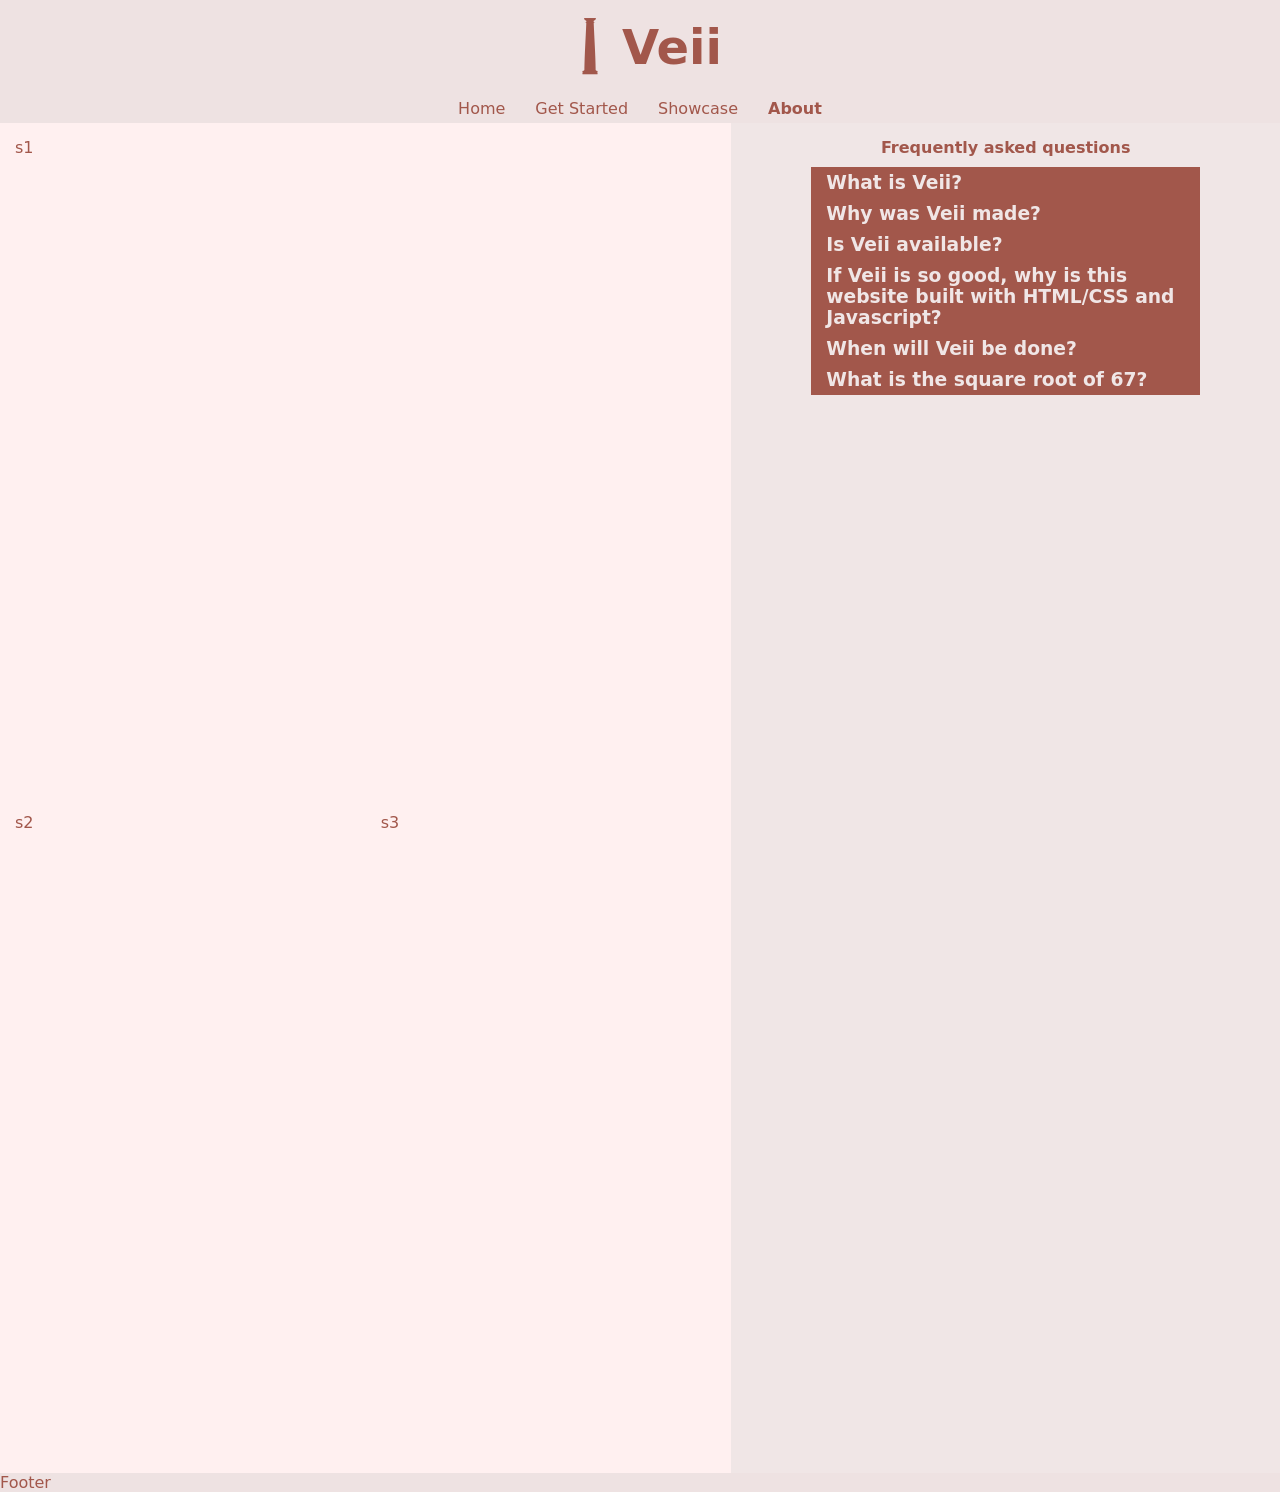
==== about.html @ 502d1fbf "faq" ====
<!DOCTYPE html>
<html lang="en">

<head>
    <meta charset="UTF-8">
    <meta name="viewport" content="width=device-width, initial-scale=1.0">
    <title>Veii - About</title>
    <link rel="icon" href="img/icon.png">
    <link rel="stylesheet" href="css/style.css">
    <link rel="stylesheet" href="https://fonts.googleapis.com/icon?family=Material+Icons">
</head>

<body id="about-container">
    <div id="top-bar">
        <header>
            <a href="index.html" class="title">
                <img class="icon" src="img/icon.png">
                <h1>Veii</h1>
            </a>
        </header>
        <nav id="nav-menu">
            <a href="index.html" class="title">
                <img class="icon" src="img/icon.png">
                <h1>Veii</h1>
            </a>
            <menu id="nav-links">
                <li><a href="index.html">Home</a></li>
                <hr>
                <li><a href="get_started.html">Get Started</a></li>
                <hr>
                <li><a href="showcase.html">Showcase</a></li>
                <hr>
                <li><a class="selected" href="about.html">About</a></li>
            </menu>
        </nav>

        <div id="menu-button">
            <i class="material-icons">menu</i>
        </div>
        <div id="fade-layer"></div>
    </div>

    <section>s1</section>
    <section>s2</section>
    <section>s3</section>
    <aside id="faq">
        <h2>Frequently asked questions</h2>

        <ul>
            <li class="faq-item">
                <h3>What is Veii?</h3>
                <p>Veii, pronounced [ˈweː.jiː] or [ˈvɛː.ji], was an ancient etruscan city in Italy. It is also a multi-platform modular UI/Application frameworks written in Rust.</p>
            </li>
            <li class="faq-item">
                <h3>Why was Veii made?</h3>
                <p>Mostly because I'm tired of most other mainstream frameworks and languages. Veii explores unusual and non-standard ideas to create something wholly new.</p>
            </li>
            <li class="faq-item">
                <h3>Is Veii available?</h3>
                <p>Not yet! If you look at the "<a href="get_started.html">Get Started</a>" page, you can see installation instructions and find a github link, but I have simply used to an advanced technique called "lying". The basic functionality exists, but there is much more work to do until Veii is usable at scale.</p>
            </li>
            <li class="faq-item">
                <h3>If Veii is so good, why is this website built with HTML/CSS and Javascript?</h3>
                <p>No comment.</p>
            </li>
            <li class="faq-item">
                <h3>When will Veii be done?</h3>
                <p>Early aproximations suggest Veii will be in a usable state around the <a href="https://en.wikipedia.org/wiki/Heat_death_of_the_universe">heat death of the universe.</a> Possibly some 10-25 years before that if I really try to work quickly.</p>
            </li>
            <li class="faq-item">
                <h3>What is the square root of 67?</h3>
                <p>Why would you ask me this?</p>
            </li>
        </ul>
    </aside>

    <footer>Footer</footer>



    <script src="js/main.js"></script>
</body>

</html>
---- css/style.css ----
/* Temporärt */

html {
    height: 100.1vh;
}

/* Bakgrundsfärger */

#top-bar {
    background-color: var(--bg3);
}

body > main {
    background-color: var(--bg2);
}

body > section {
    background-color: var(--bg1);
}

body > aside {
    background-color: var(--bg2);
}

footer {
    background-color: var(--bg3);
}

/* Generellt */

:root {
    interpolate-size: allow-keywords;

    --bg1: rgb(255, 240, 240);
    --bg2: rgb(240, 230, 230);
    --bg3: rgb(238, 226, 226);

    --theme-color: rgb(162, 87, 75); /* #a2574b */
    --secondary-color: indianred;

    --text-color: var(--theme-color);
    --text-color2: var(--bg2);

    --small-padding: 5px;
    --padding: 15px;
    --large-padding: 50px;
}

body {
    background-color: var(--background-color);

    display: grid;

    font-family: system-ui;

    color: var(--text-color);
}

* {
    margin: 0px;
    padding: 0px;
}

ul {
    list-style: circle inside;
}

/* Små markers */

.small {
    font-size: 0.8rem;
}

.note {
    font-style: italic;
}

.superscript {
    vertical-align: super;
}

.bold {
    font-weight: bold;
}

/* Header */

.icon {
    height: 4rem;
    aspect-ratio: 1;
}

header {
    z-index: 10;

    grid-area: hd;

    text-align: center;
}

.title {
    padding: var(--padding);
    display: flex;
    flex-direction: row;

    justify-content: center;
    align-items: center;
}

h1 {
    font-size: 3rem;
}

#top-bar {
    grid-area: tp;
    position: sticky;
    top: 0px;
}

/* Nav */

#nav-menu {
    background-color: inherit;
}

#nav-links {
    display: flex;
    list-style: none;
}

.selected {
    font-weight: bold;
}

#nav-links a {
    display: block;
    width: auto;

    transition: box-shadow 0.125s;

    padding: var(--small-padding) var(--padding) var(--small-padding) var(--padding);
}

#nav-links a:hover {
    color: var(--secondary-color);
}

a {
    color: unset;
    text-decoration: none;
}

a:visited {
    color: unset;
    text-decoration: none;
}

/* Main */

#welcome {
    display: flex;
    flex-direction: column;
    justify-content: center;
    align-items: center;

    text-align: center;
}

#welcome > h2 {
    font-size: 2rem;
}

#welcome > h3 {
    margin-top: var(--padding);
    font-size: 1.25rem;
}

/* index.html */
#main-links {
    display: flex;
    flex-direction: row;

    list-style: none;

    justify-content: center;
    gap: 10%;

    margin-top: var(--padding);

    width: 100%;
}

#info-boxes {
    display: grid;
    gap: var(--padding);
    grid-template-columns: repeat(2, 1fr);
}

#info-boxes h2 {
    font-size: 1rem;
}
#info-boxes p {
    font-size: 1rem;
}

#info-boxes > * {
    background-color: var(--theme-color);
    color: var(--text-color2);

    padding: var(--padding);
}

#main-links a {
    background-color: var(--theme-color);
    color: var(--text-color2);

    padding: var(--small-padding) var(--padding) var(--small-padding) var(--padding);

    border-radius: 999px; /* Tydligen finns det inget bättre sätt att göra detta på??? */

    font-size: 1.125rem;
}

#main-links a:hover {
    background-color: var(--secondary-color);
}

/* showcase.html */

#showcase-img {
    display: grid;
    gap: var(--small-padding);
}

#showcase-img > * {
    width: 100%;
    height: 100%;

    background-color: orange;
}

/* about.html */

#faq {
    display: flex;
    flex-direction: column;

    align-items: center;

    gap: 10px;
}

#faq h2 {
    font-size: 1rem;
}

#faq > ul {
    list-style: none;

    width: 75%;
}

.faq-item {
    background-color: var(--theme-color);
}

.faq-item:hover {
    background-color: color-mix(in srgb, var(--theme-color), white 5%);
}

.faq-item h3 {
    color: var(--text-color2);

    padding: var(--small-padding);
    padding-left: var(--padding);
    padding-right: var(--padding);

    cursor: pointer;
}

/* Vissa browsers har inte stöd för att interpolera mellan t.ex. 'auto' och 0px, och i så fall vill jag stänga av alla animationer där en sådan interpolering är inblandad */
@supports (interpolate-size: allow-keywords) {
    .faq-item p {
        /* Här, till exempel, hade den animerat padding även om 'allow-keywords' inte tillåts, men den hade inte animerat height, och i så fall är det bättre om ingen av dem animeras */
        transition:
            height 0.25s ease-in-out,
            padding 0.25s ease-in-out;
    }
}

.faq-item a {
    text-decoration: solid underline;
}

.faq-item *:nth-child(2) {
    color: var(--text-color2);

    overflow: hidden;

    height: 0px;

    padding: 0px;
    padding-left: var(--padding);
    padding-right: var(--padding);
}

.faq-item.open *:nth-child(2) {
    height: auto;

    padding: var(--small-padding) var(--padding) var(--small-padding) var(--padding);
}

/* get_started.html */

code {
    color: var(--secondary-color);
    border: 2px solid var(--secondary-color);

    white-space: nowrap;

    background-color: var(--bg2);
    padding: 1px 5px 1px 5px;
    border-radius: 5px;
    user-select: all;
}

#get-started {
    font-size: 1rem;

    display: flex;
    flex-direction: column;
    align-items: center;

    padding: var(--padding) var(--padding) var(--large-padding) var(--padding);
}

#get-started a {
    text-decoration: underline;
    color: var(--secondary-color);
}

#get-started h2 {
    font-size: 1rem;

    justify-self: center;
    font-size: 4rem;
    text-align: center;

    margin-bottom: var(--large-padding);
}

#get-started h3 {
    font-size: 1.5rem;
}

#get-started h4 {
    font-size: 1rem;
}

#get-started > ul {
    width: 50%;
}

#get-started ul {
    display: flex;
    flex-direction: column;

    list-style: none;
}

#get-started > ul > li {
    color: var(--text-color);
}

#get-started > ul {
    gap: var(--padding);
}

/* Ease of life */

main {
    grid-area: mn;
}

nav {
    grid-area: nv;
}

section:nth-of-type(1) {
    grid-area: s1;
}

section:nth-of-type(2) {
    grid-area: s2;
}

section:nth-of-type(3) {
    grid-area: s3;
}

aside {
    grid-area: as;
}

footer {
    grid-area: ft;
}

/* VET INTE */

body > section,
main,
aside {
    padding: var(--padding);
}

/* Mobile */
@media screen and (max-width: 699px) {
    :root {
        font-size: 1rem;
    }

    #index-container {
        grid-template-areas:
            "tp"
            "mn"
            "s1"
            "s2"
            "ft";

        grid-template-columns: 1fr;
        grid-template-rows: auto 75vh auto auto auto;
    }

    #about-container {
        grid-template-areas:
            "tp"
            "s1"
            "as"
            "s2"
            "s3"
            "ft";

        grid-template-columns: 1fr;
    }

    #get_started-container {
        grid-template-areas:
            "tp"
            "mn"
            "s1"
            "ft";

        grid-template-columns: 1fr;
        grid-template-rows: auto auto auto auto;
    }

    #showcase-container {
        grid-template-areas:
            "tp"
            "mn"
            "ft";

        grid-template-columns: 1fr;
    }

    #showcase-img {
        grid-template-columns: repeat(2, 1fr);
    }

    #menu-button {
        position: fixed;
        z-index: 10;

        cursor: pointer;

        left: 24px;
        top: 24px;
    }

    #menu-button i {
        font-size: 2.5rem;
    }

    #nav-menu {
        position: fixed;

        height: 100vh;
        width: 80vw;

        top: 0;
        left: -80vw;
        transition: left 0.3s;

        z-index: 100;
    }

    #nav-menu.visible {
        left: 0vh;
        box-shadow: 3px 0px 3px 0px rgba(0, 0, 0, 0.25);
    }

    #nav-links {
        display: flex;
        flex-direction: column;
        justify-content: center;
        list-style: none;

        margin: 5px;
    }

    #nav-links hr {
        color: var(--text-color);
    }

    #fade-layer {
        background-color: black;
        filter: opacity(40%);

        display: none;

        position: fixed;

        top: 0;

        width: 100vw;
        height: 100vh;

        z-index: 10;
    }

    #fade-layer.visible {
        display: block;
    }
}

/* Desktop */
@media screen and (min-width: 700px) {
    :root {
        font-size: 1rem;
    }

    #index-container {
        grid-template-areas:
            "tp tp"
            "mn mn"
            "s1 s2"
            "ft ft";

        grid-template-columns: 1fr 1fr;
        grid-template-rows: auto 75vh auto auto;
    }

    #about-container {
        grid-template-areas:
            "tp tp tp"
            "s1 s1 as"
            "s2 s3 as"
            "ft ft ft";

        grid-template-columns: 2fr 2fr 3fr;
        grid-template-rows: auto 75vh 75vh auto;
    }

    #get_started-container {
        grid-template-areas:
            "tp"
            "mn"
            "s1"
            "ft";

        grid-template-columns: 1fr;
        grid-template-rows: auto minmax(60vh, auto), auto auto;
    }

    #showcase-container {
        grid-template-areas:
            "tp"
            "mn"
            "ft";

        grid-template-columns: 1fr;
        grid-template-rows: auto 50vh auto;
    }

    #showcase-img {
        grid-template-columns: repeat(4, 1fr);
    }

    #nav-menu {
        display: flex;
        justify-content: center;

        height: auto;
    }

    #nav-menu .title {
        display: none;
    }

    #nav-menu hr {
        display: none;
    }

    #menu-button {
        display: none;
    }
}
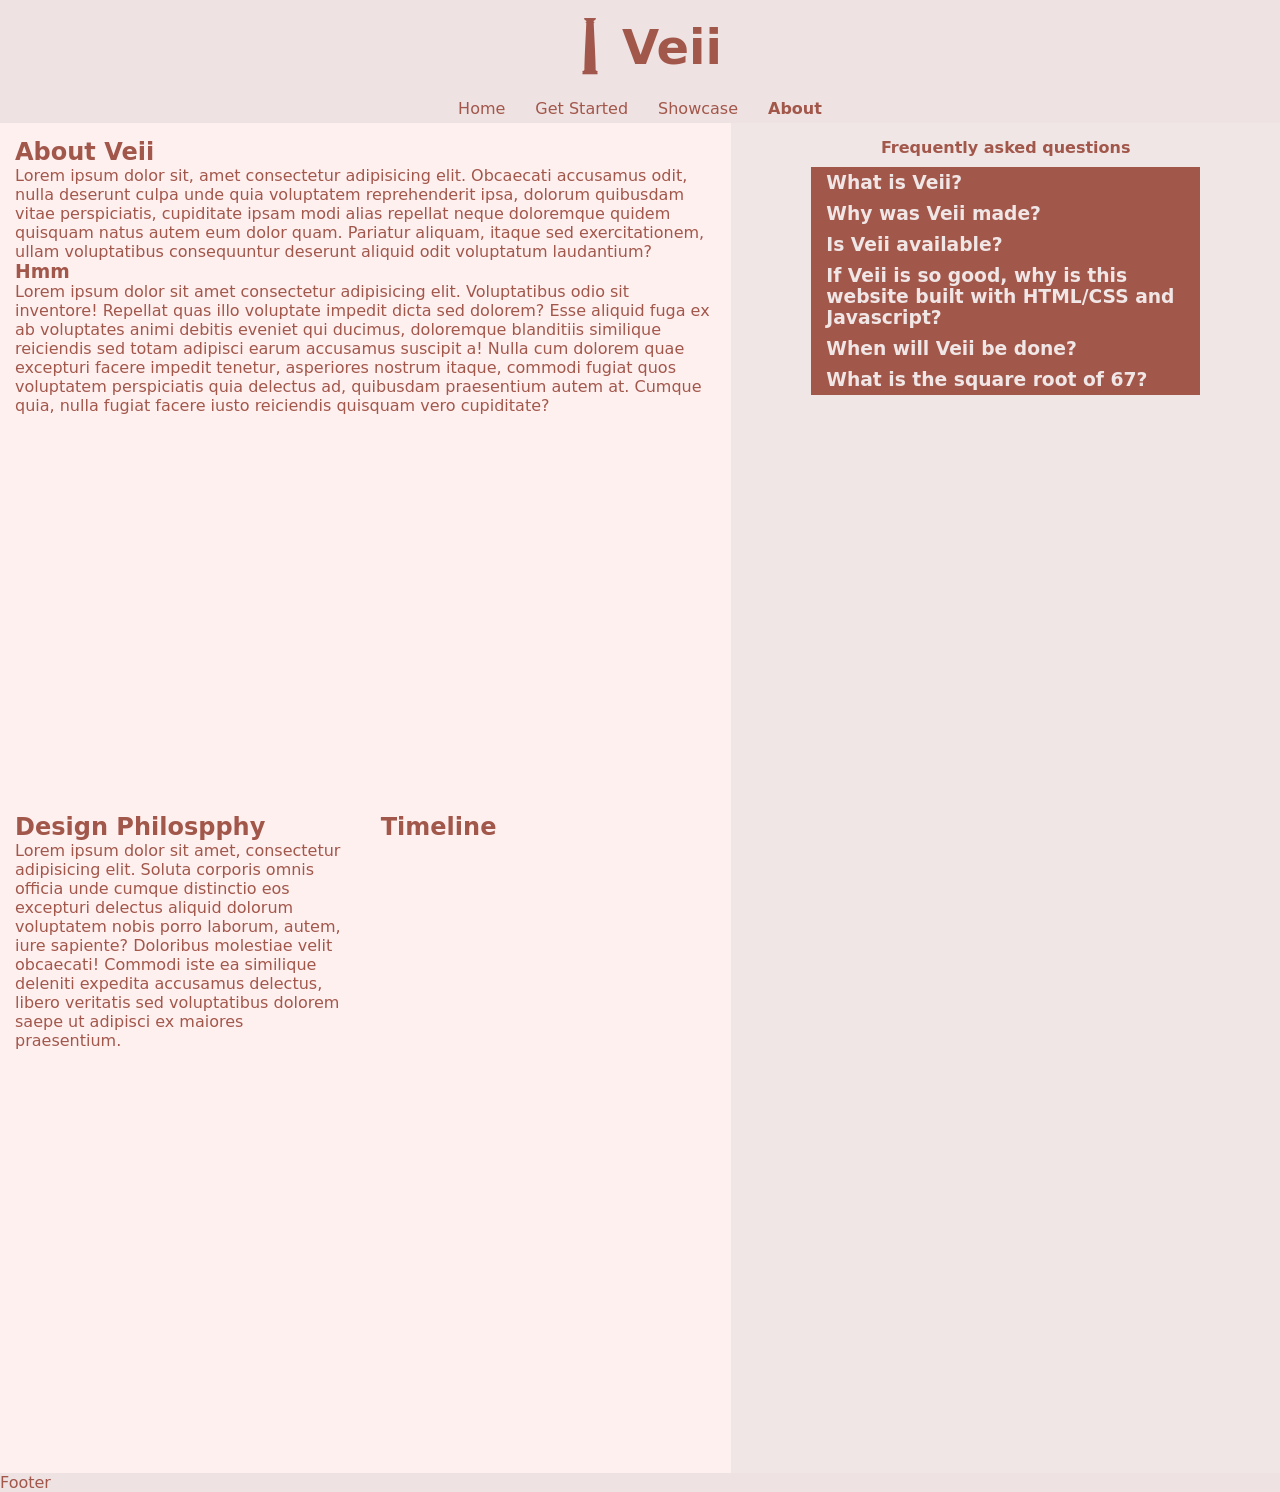
==== commit 6ad150cb: "about" ====
--- a/about.html
+++ b/about.html
@@ -40,9 +40,19 @@
         <div id="fade-layer"></div>
     </div>
 
-    <section>s1</section>
-    <section>s2</section>
-    <section>s3</section>
+    <section>
+        <h2>About Veii</h2>
+        <p>Lorem ipsum dolor sit, amet consectetur adipisicing elit. Obcaecati accusamus odit, nulla deserunt culpa unde quia voluptatem reprehenderit ipsa, dolorum quibusdam vitae perspiciatis, cupiditate ipsam modi alias repellat neque doloremque quidem quisquam natus autem eum dolor quam. Pariatur aliquam, itaque sed exercitationem, ullam voluptatibus consequuntur deserunt aliquid odit voluptatum laudantium?</p>
+        <h3>Hmm</h3>
+        <p>Lorem ipsum dolor sit amet consectetur adipisicing elit. Voluptatibus odio sit inventore! Repellat quas illo voluptate impedit dicta sed dolorem? Esse aliquid fuga ex ab voluptates animi debitis eveniet qui ducimus, doloremque blanditiis similique reiciendis sed totam adipisci earum accusamus suscipit a! Nulla cum dolorem quae excepturi facere impedit tenetur, asperiores nostrum itaque, commodi fugiat quos voluptatem perspiciatis quia delectus ad, quibusdam praesentium autem at. Cumque quia, nulla fugiat facere iusto reiciendis quisquam vero cupiditate?</p>
+    </section>
+    <section>
+        <h2>Design Philospphy</h2>
+        <p>Lorem ipsum dolor sit amet, consectetur adipisicing elit. Soluta corporis omnis officia unde cumque distinctio eos excepturi delectus aliquid dolorum voluptatem nobis porro laborum, autem, iure sapiente? Doloribus molestiae velit obcaecati! Commodi iste ea similique deleniti expedita accusamus delectus, libero veritatis sed voluptatibus dolorem saepe ut adipisci ex maiores praesentium.</p>
+    </section>
+    <section>
+        <h2>Timeline</h2>
+    </section>
     <aside id="faq">
         <h2>Frequently asked questions</h2>
 
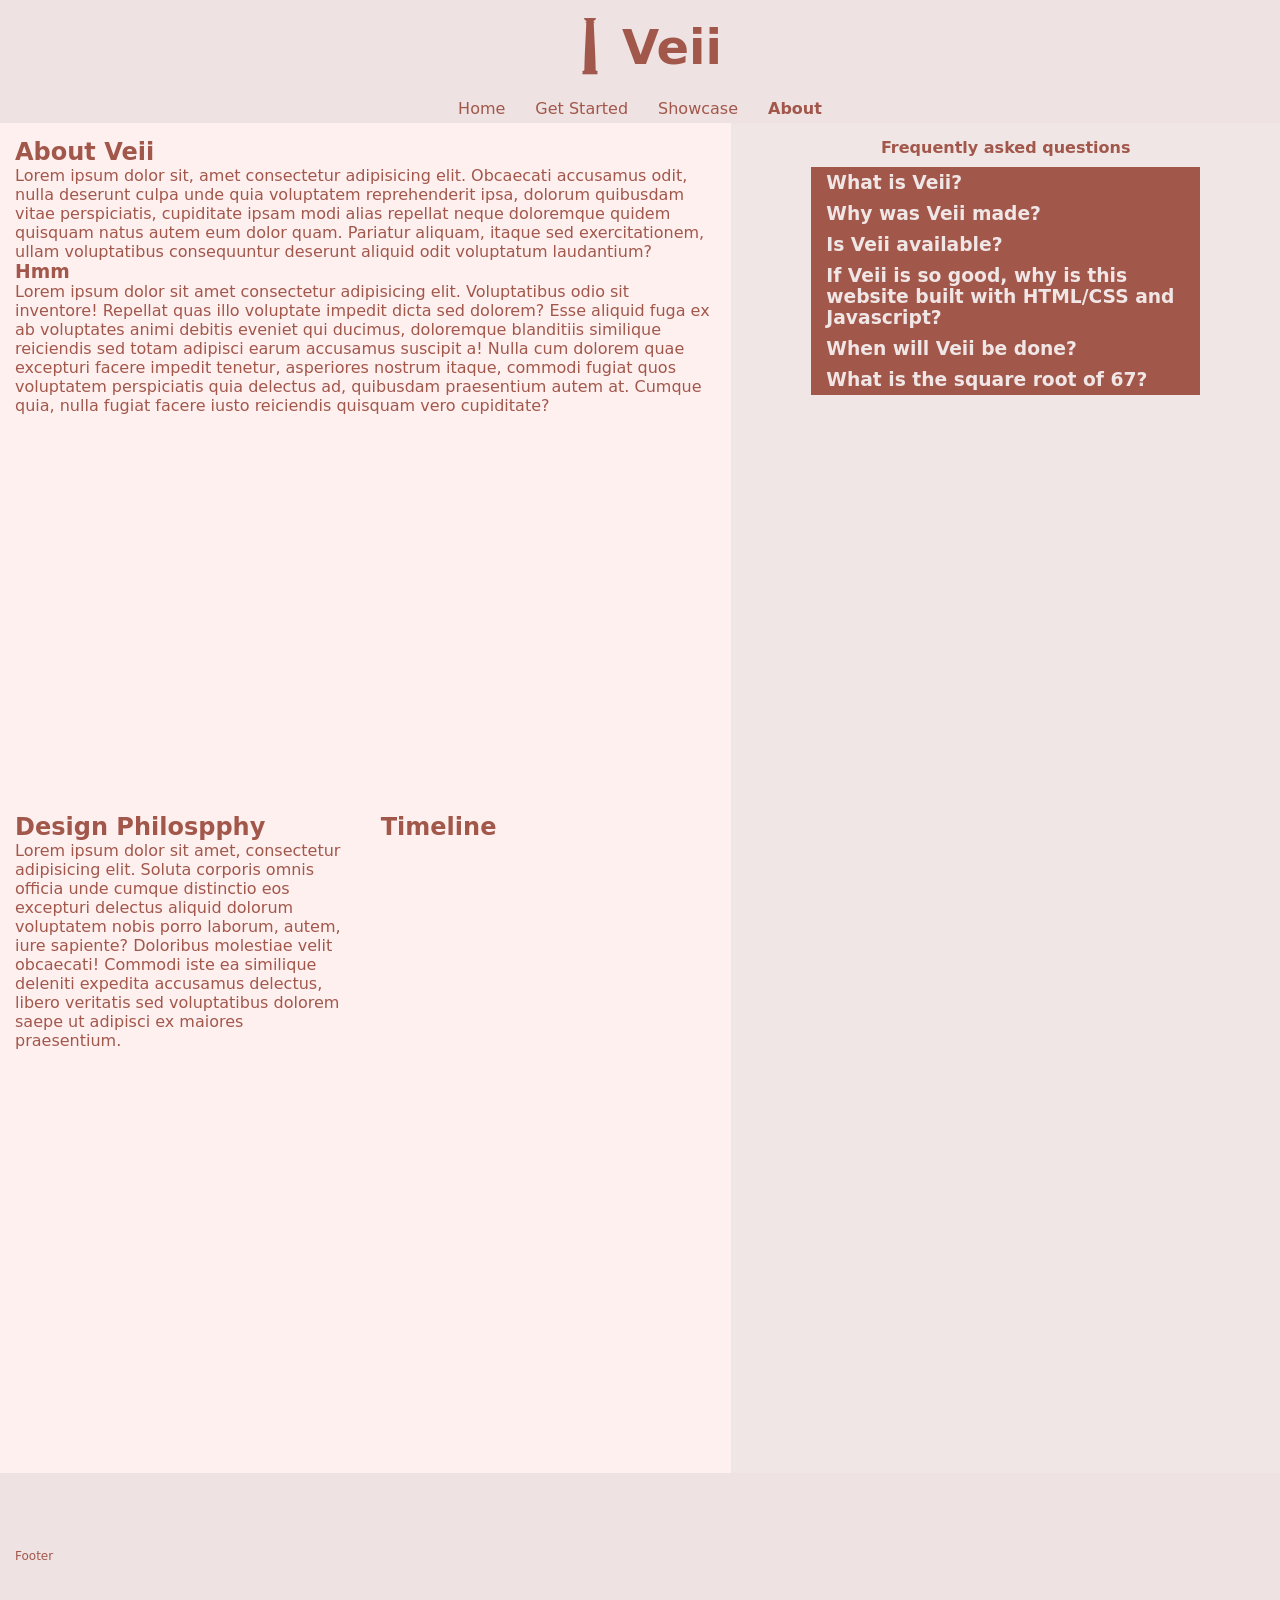
==== commit bf39e7c7: "dela upp specifik css i separata dokument. gemensamt dokument bara för gemensam styling" ====
--- a/about.html
+++ b/about.html
@@ -7,6 +7,7 @@
     <title>Veii - About</title>
     <link rel="icon" href="img/icon.png">
     <link rel="stylesheet" href="css/style.css">
+    <link rel="stylesheet" href="css/about.css">
     <link rel="stylesheet" href="https://fonts.googleapis.com/icon?family=Material+Icons">
 </head>
 
--- a/css/style.css
+++ b/css/style.css
@@ -36,7 +36,7 @@
     --bg3: rgb(238, 226, 226);
 
     --theme-color: rgb(162, 87, 75); /* #a2574b */
-    --secondary-color: indianred;
+    --secondary-color: rgb(226, 121, 121);
 
     --text-color: var(--theme-color);
     --text-color2: var(--bg2);
@@ -155,225 +155,26 @@
     text-decoration: none;
 }
 
-/* Main */
-
-#welcome {
+/* Footer */
+footer {
+    padding: var(--padding);
+
+    font-size: 0.75rem;
+
     display: flex;
-    flex-direction: column;
-    justify-content: center;
-    align-items: center;
-
-    text-align: center;
-}
-
-#welcome > h2 {
-    font-size: 2rem;
-}
-
-#welcome > h3 {
-    margin-top: var(--padding);
+    justify-content: space-between;
+    align-items: center ;
+
+    height: 15vh;
+}
+
+footer h2 {
+    font-weight: normal;
     font-size: 1.25rem;
 }
 
-/* index.html */
-#main-links {
-    display: flex;
-    flex-direction: row;
-
-    list-style: none;
-
-    justify-content: center;
-    gap: 10%;
-
-    margin-top: var(--padding);
-
-    width: 100%;
-}
-
-#info-boxes {
-    display: grid;
-    gap: var(--padding);
-    grid-template-columns: repeat(2, 1fr);
-}
-
-#info-boxes h2 {
-    font-size: 1rem;
-}
-#info-boxes p {
-    font-size: 1rem;
-}
-
-#info-boxes > * {
-    background-color: var(--theme-color);
-    color: var(--text-color2);
-
-    padding: var(--padding);
-}
-
-#main-links a {
-    background-color: var(--theme-color);
-    color: var(--text-color2);
-
-    padding: var(--small-padding) var(--padding) var(--small-padding) var(--padding);
-
-    border-radius: 999px; /* Tydligen finns det inget bättre sätt att göra detta på??? */
-
-    font-size: 1.125rem;
-}
-
-#main-links a:hover {
-    background-color: var(--secondary-color);
-}
-
-/* showcase.html */
-
-#showcase-img {
-    display: grid;
-    gap: var(--small-padding);
-}
-
-#showcase-img > * {
-    width: 100%;
-    height: 100%;
-
-    background-color: orange;
-}
-
-/* about.html */
-
-#faq {
-    display: flex;
-    flex-direction: column;
-
-    align-items: center;
-
-    gap: 10px;
-}
-
-#faq h2 {
-    font-size: 1rem;
-}
-
-#faq > ul {
-    list-style: none;
-
-    width: 75%;
-}
-
-.faq-item {
-    background-color: var(--theme-color);
-}
-
-.faq-item:hover {
-    background-color: color-mix(in srgb, var(--theme-color), white 5%);
-}
-
-.faq-item h3 {
-    color: var(--text-color2);
-
-    padding: var(--small-padding);
-    padding-left: var(--padding);
-    padding-right: var(--padding);
-
-    cursor: pointer;
-}
-
-/* Vissa browsers har inte stöd för att interpolera mellan t.ex. 'auto' och 0px, och i så fall vill jag stänga av alla animationer där en sådan interpolering är inblandad */
-@supports (interpolate-size: allow-keywords) {
-    .faq-item p {
-        /* Här, till exempel, hade den animerat padding även om 'allow-keywords' inte tillåts, men den hade inte animerat height, och i så fall är det bättre om ingen av dem animeras */
-        transition:
-            height 0.25s ease-in-out,
-            padding 0.25s ease-in-out;
-    }
-}
-
-.faq-item a {
-    text-decoration: solid underline;
-}
-
-.faq-item *:nth-child(2) {
-    color: var(--text-color2);
-
-    overflow: hidden;
-
-    height: 0px;
-
-    padding: 0px;
-    padding-left: var(--padding);
-    padding-right: var(--padding);
-}
-
-.faq-item.open *:nth-child(2) {
-    height: auto;
-
-    padding: var(--small-padding) var(--padding) var(--small-padding) var(--padding);
-}
-
-/* get_started.html */
-
-code {
+footer a:hover {
     color: var(--secondary-color);
-    border: 2px solid var(--secondary-color);
-
-    white-space: nowrap;
-
-    background-color: var(--bg2);
-    padding: 1px 5px 1px 5px;
-    border-radius: 5px;
-    user-select: all;
-}
-
-#get-started {
-    font-size: 1rem;
-
-    display: flex;
-    flex-direction: column;
-    align-items: center;
-
-    padding: var(--padding) var(--padding) var(--large-padding) var(--padding);
-}
-
-#get-started a {
-    text-decoration: underline;
-    color: var(--secondary-color);
-}
-
-#get-started h2 {
-    font-size: 1rem;
-
-    justify-self: center;
-    font-size: 4rem;
-    text-align: center;
-
-    margin-bottom: var(--large-padding);
-}
-
-#get-started h3 {
-    font-size: 1.5rem;
-}
-
-#get-started h4 {
-    font-size: 1rem;
-}
-
-#get-started > ul {
-    width: 50%;
-}
-
-#get-started ul {
-    display: flex;
-    flex-direction: column;
-
-    list-style: none;
-}
-
-#get-started > ul > li {
-    color: var(--text-color);
-}
-
-#get-started > ul {
-    gap: var(--padding);
 }
 
 /* Ease of life */
@@ -464,8 +265,8 @@
         grid-template-columns: 1fr;
     }
 
-    #showcase-img {
-        grid-template-columns: repeat(2, 1fr);
+    #showcase-images {
+        grid-template-columns: 1fr;
     }
 
     #menu-button {
@@ -580,11 +381,11 @@
             "ft";
 
         grid-template-columns: 1fr;
-        grid-template-rows: auto 50vh auto;
-    }
-
-    #showcase-img {
-        grid-template-columns: repeat(4, 1fr);
+        grid-template-rows: auto auto auto;
+    }
+
+    #showcase-images {
+        grid-template-columns: repeat(2, 1fr);
     }
 
     #nav-menu {
--- a/css/about.css
+++ b/css/about.css
@@ -0,0 +1,70 @@
+/* Styling specifikt för about.html */
+
+#faq {
+    display: flex;
+    flex-direction: column;
+
+    align-items: center;
+
+    gap: 10px;
+}
+
+#faq h2 {
+    font-size: 1rem;
+}
+
+#faq > ul {
+    list-style: none;
+
+    width: 75%;
+}
+
+.faq-item {
+    background-color: var(--theme-color);
+}
+
+.faq-item h3:hover {
+    background-color: color-mix(in srgb, var(--theme-color), white 5%);
+}
+
+.faq-item h3 {
+    color: var(--text-color2);
+
+    padding: var(--small-padding);
+    padding-left: var(--padding);
+    padding-right: var(--padding);
+
+    cursor: pointer;
+}
+
+/* Vissa browsers har inte stöd för att interpolera mellan t.ex. 'auto' och 0px, och i så fall vill jag stänga av alla animationer där en sådan interpolering är inblandad */
+@supports (interpolate-size: allow-keywords) {
+    .faq-item p {
+        /* Här, till exempel, hade den animerat padding även om 'allow-keywords' inte tillåts, men den hade inte animerat height, och i så fall är det bättre om ingen av dem animeras */
+        transition:
+            height 0.25s ease-in-out,
+            padding 0.25s ease-in-out;
+    }
+}
+
+.faq-item a {
+    text-decoration: solid underline;
+}
+
+.faq-item *:nth-child(2) {
+    color: var(--text-color2);
+
+    overflow: hidden;
+
+    height: 0px;
+
+    padding: 0px;
+    padding-left: var(--padding);
+    padding-right: var(--padding);
+}
+
+.faq-item.open *:nth-child(2) {
+    height: auto;
+
+    padding: var(--small-padding) var(--padding) var(--small-padding) var(--padding);
+}
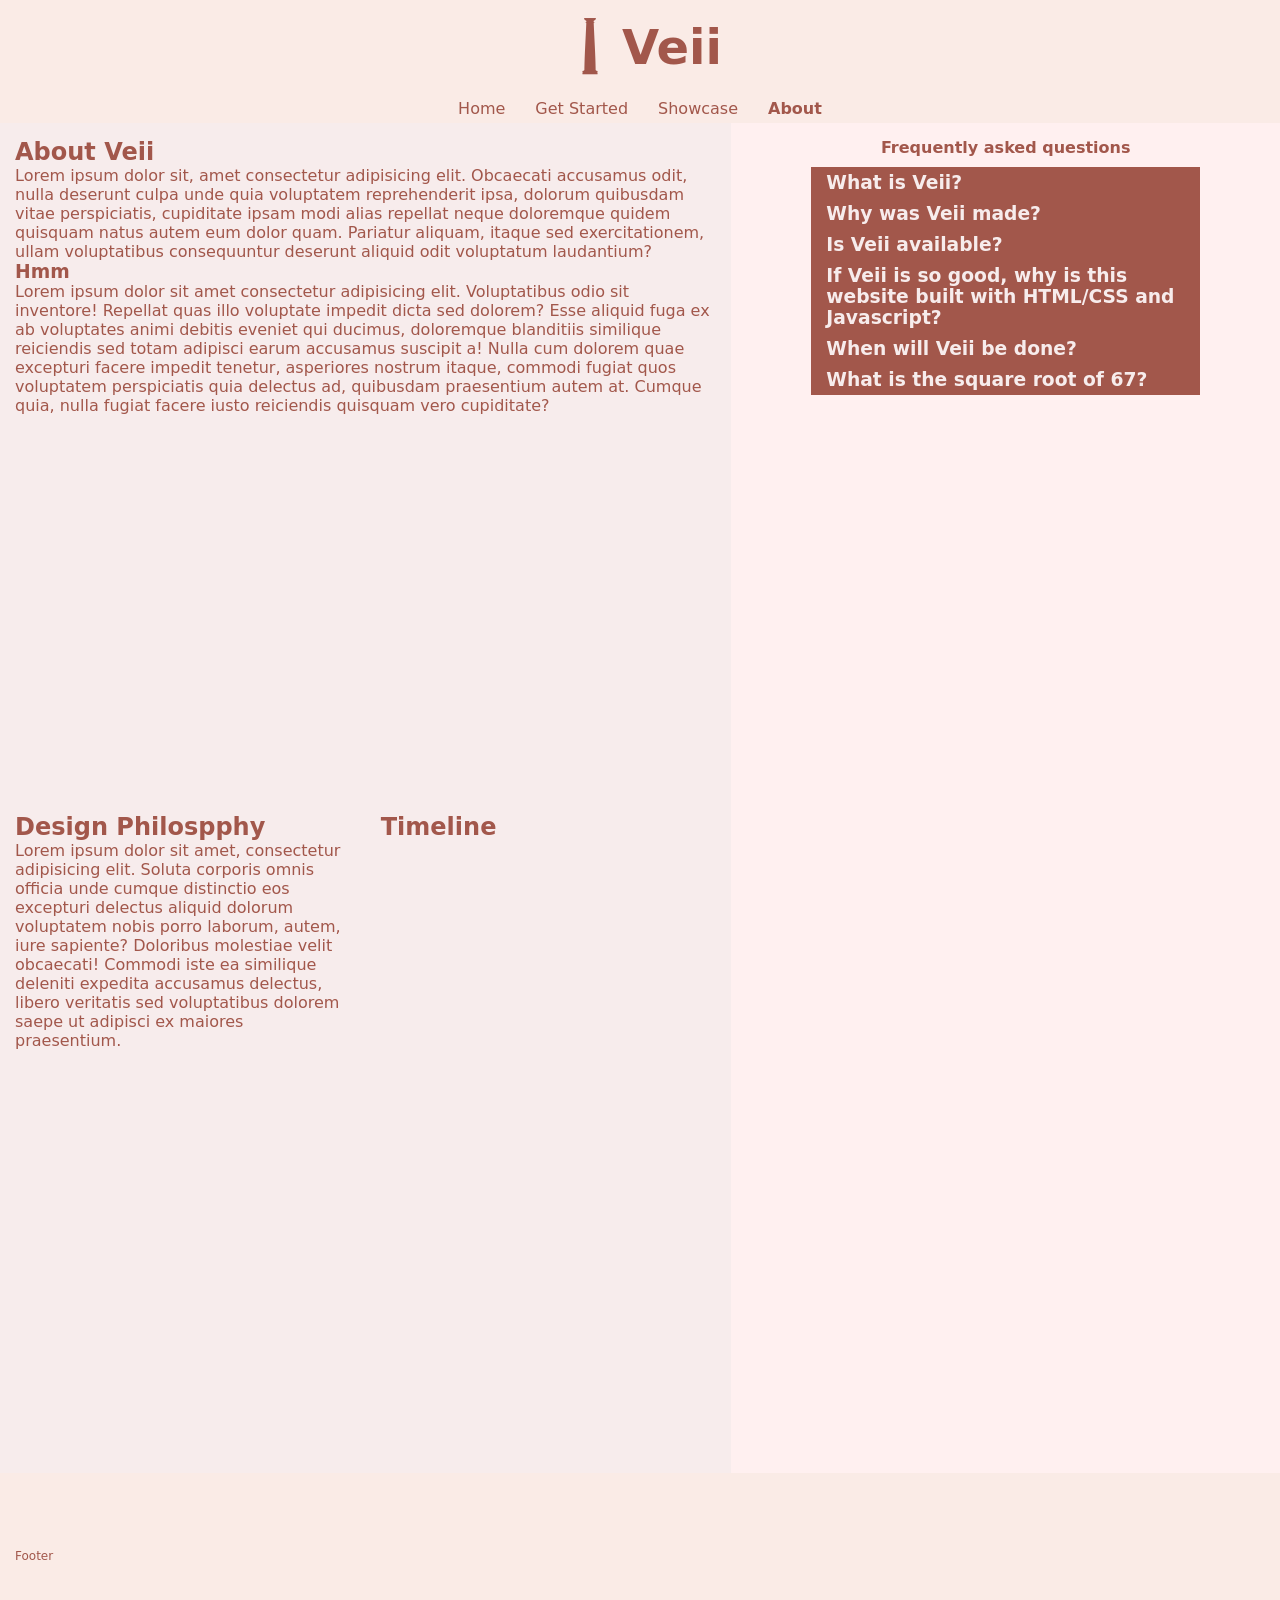
==== commit 1b395d44: "fix" ====
--- a/about.html
+++ b/about.html
@@ -76,7 +76,7 @@
             </li>
             <li class="faq-item">
                 <h3>When will Veii be done?</h3>
-                <p>Early aproximations suggest Veii will be in a usable state around the <a href="https://en.wikipedia.org/wiki/Heat_death_of_the_universe">heat death of the universe.</a> Possibly some 10-25 years before that if I really try to work quickly.</p>
+                <p>Early approximations suggest Veii will be in a usable state around the <a href="https://en.wikipedia.org/wiki/Heat_death_of_the_universe">heat death of the universe.</a></p>
             </li>
             <li class="faq-item">
                 <h3>What is the square root of 67?</h3>
--- a/css/style.css
+++ b/css/style.css
@@ -4,6 +4,10 @@
     height: 100.1vh;
 }
 
+::-webkit-scrollbar {
+    display: none;
+}
+
 /* Bakgrundsfärger */
 
 #top-bar {
@@ -11,15 +15,15 @@
 }
 
 body > main {
+    background-color: var(--bg1);
+}
+
+body > section {
     background-color: var(--bg2);
 }
 
-body > section {
+body > aside {
     background-color: var(--bg1);
-}
-
-body > aside {
-    background-color: var(--bg2);
 }
 
 footer {
@@ -32,8 +36,8 @@
     interpolate-size: allow-keywords;
 
     --bg1: rgb(255, 240, 240);
-    --bg2: rgb(240, 230, 230);
-    --bg3: rgb(238, 226, 226);
+    --bg2: #f7ecec;
+    --bg3: #faebe6;
 
     --theme-color: rgb(162, 87, 75); /* #a2574b */
     --secondary-color: rgb(226, 121, 121);
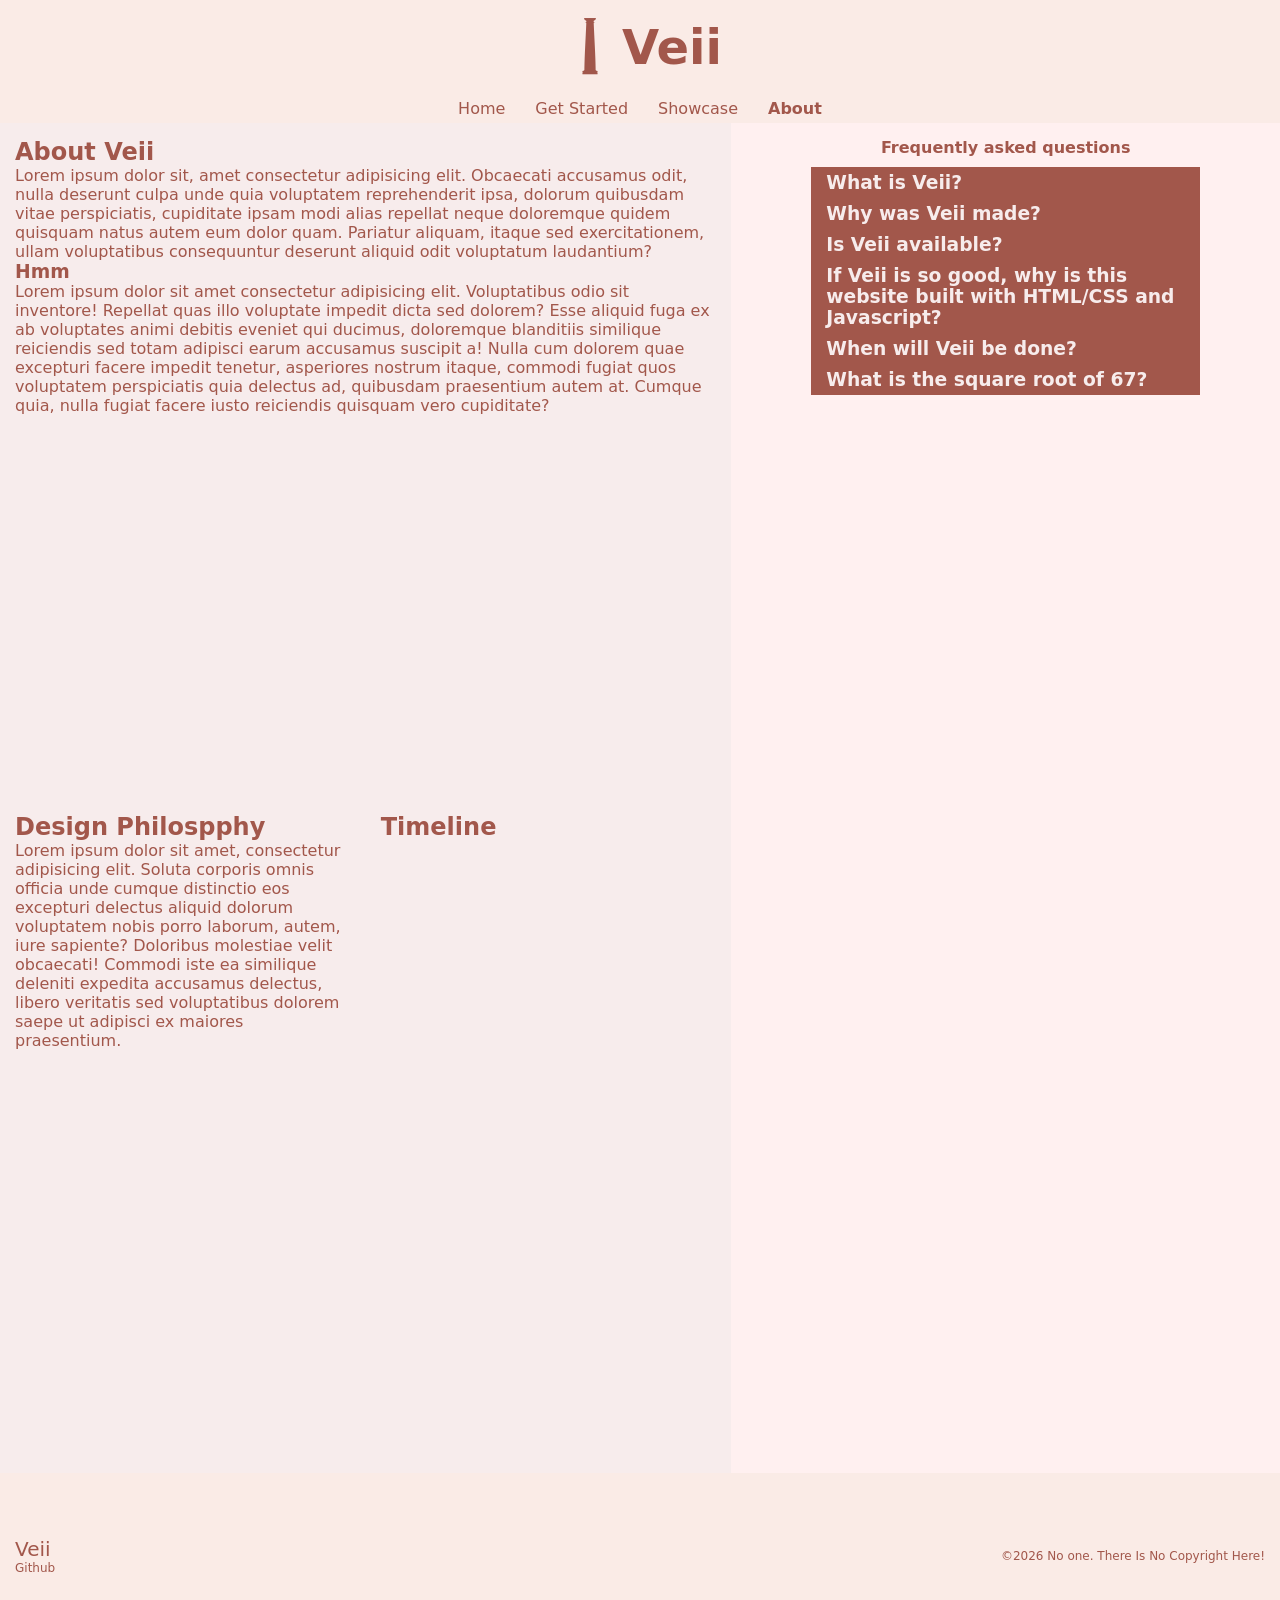
==== commit 15e84d77: "footer" ====
--- a/about.html
+++ b/about.html
@@ -85,9 +85,13 @@
         </ul>
     </aside>
 
-    <footer>Footer</footer>
-
-
+    <footer>
+        <nav>
+            <a href=""><h2>Veii</h2></a>
+            <a href="https://github.com/elmer-ns/veii">Github</a>
+        </nav>
+        ©2026 No one. There Is No Copyright Here!
+    </footer>
 
     <script src="js/main.js"></script>
 </body>
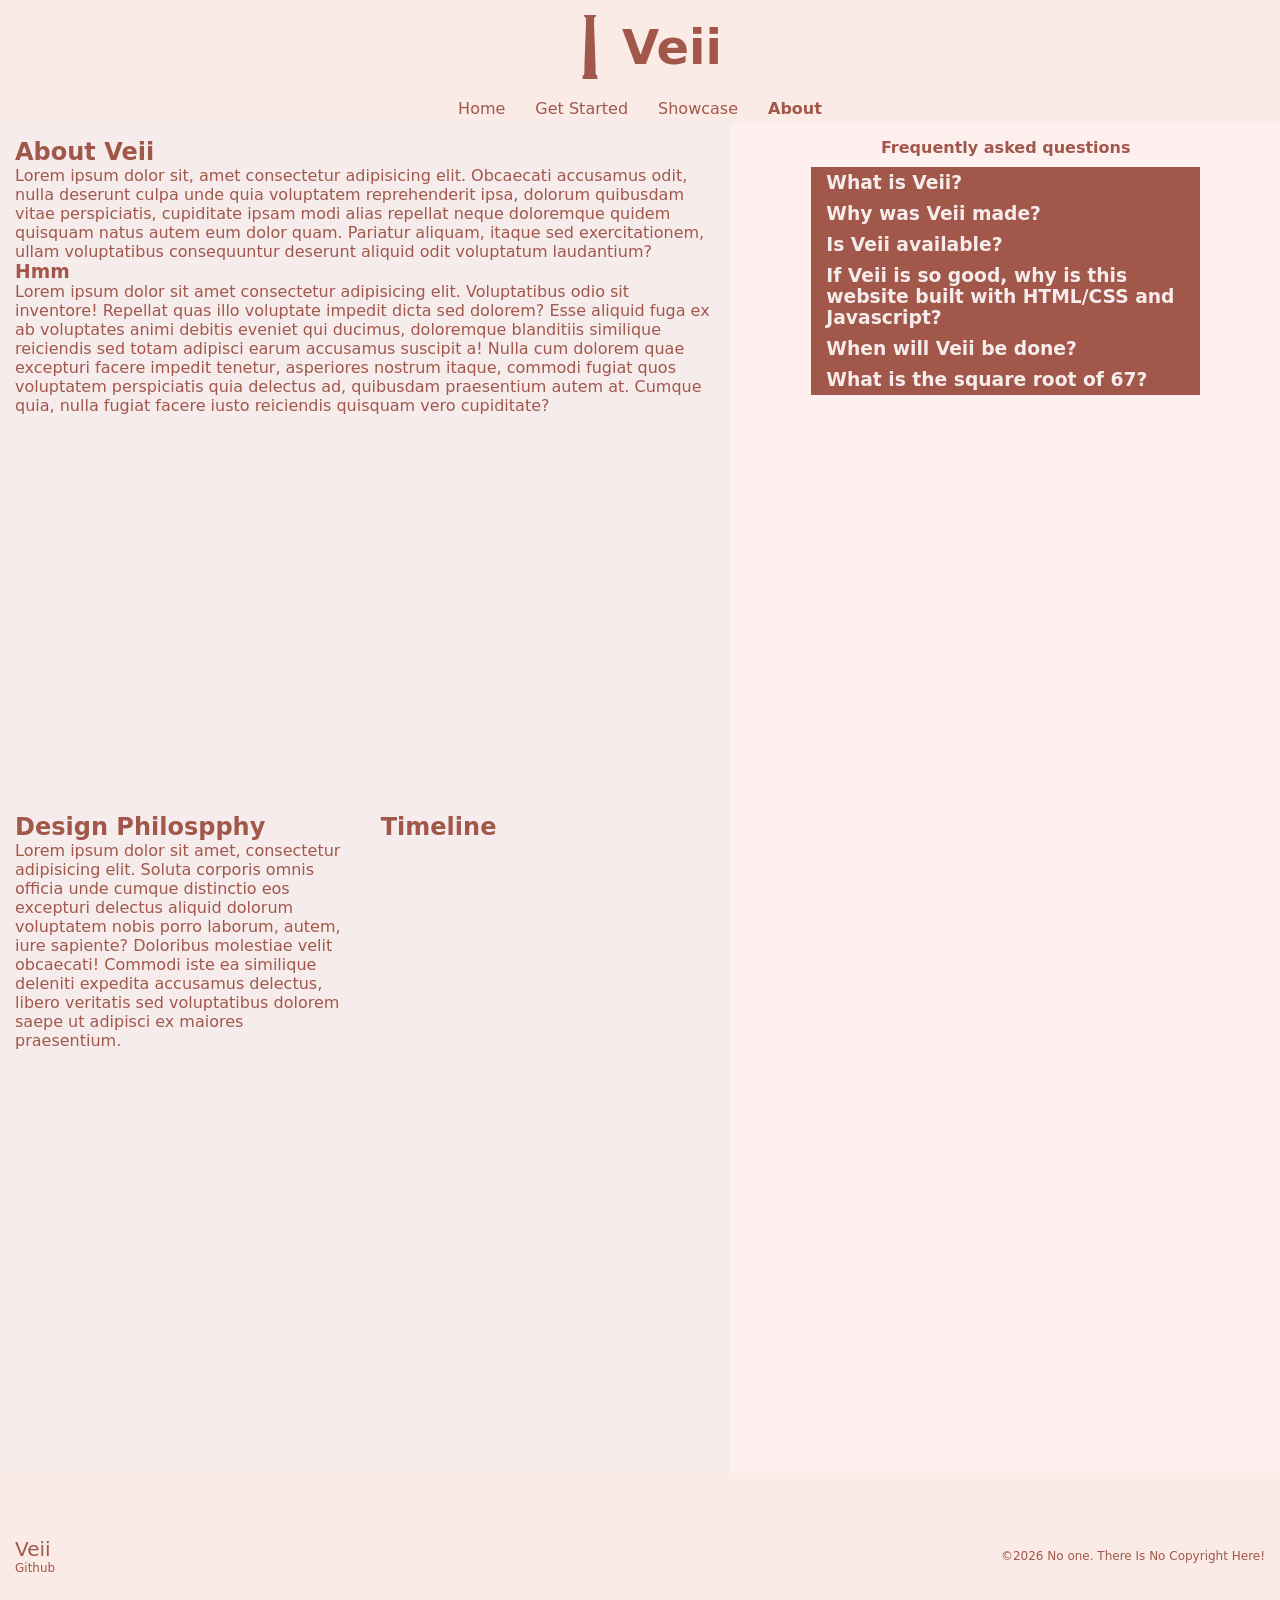
==== commit 9793b7b1: "showcase stuff and icon" ====
--- a/about.html
+++ b/about.html
@@ -5,7 +5,7 @@
     <meta charset="UTF-8">
     <meta name="viewport" content="width=device-width, initial-scale=1.0">
     <title>Veii - About</title>
-    <link rel="icon" href="img/icon.png">
+    <link rel="icon" href="img/veii.svg">
     <link rel="stylesheet" href="css/style.css">
     <link rel="stylesheet" href="css/about.css">
     <link rel="stylesheet" href="https://fonts.googleapis.com/icon?family=Material+Icons">
@@ -15,13 +15,13 @@
     <div id="top-bar">
         <header>
             <a href="index.html" class="title">
-                <img class="icon" src="img/icon.png">
+                <img class="icon" src="img/veii.svg" alt="">
                 <h1>Veii</h1>
             </a>
         </header>
         <nav id="nav-menu">
             <a href="index.html" class="title">
-                <img class="icon" src="img/icon.png">
+                <img class="icon" src="img/veii.svg" alt="">
                 <h1>Veii</h1>
             </a>
             <menu id="nav-links">
@@ -43,13 +43,24 @@
 
     <section>
         <h2>About Veii</h2>
-        <p>Lorem ipsum dolor sit, amet consectetur adipisicing elit. Obcaecati accusamus odit, nulla deserunt culpa unde quia voluptatem reprehenderit ipsa, dolorum quibusdam vitae perspiciatis, cupiditate ipsam modi alias repellat neque doloremque quidem quisquam natus autem eum dolor quam. Pariatur aliquam, itaque sed exercitationem, ullam voluptatibus consequuntur deserunt aliquid odit voluptatum laudantium?</p>
+        <p>Lorem ipsum dolor sit, amet consectetur adipisicing elit. Obcaecati accusamus odit, nulla deserunt culpa unde
+            quia voluptatem reprehenderit ipsa, dolorum quibusdam vitae perspiciatis, cupiditate ipsam modi alias
+            repellat neque doloremque quidem quisquam natus autem eum dolor quam. Pariatur aliquam, itaque sed
+            exercitationem, ullam voluptatibus consequuntur deserunt aliquid odit voluptatum laudantium?</p>
         <h3>Hmm</h3>
-        <p>Lorem ipsum dolor sit amet consectetur adipisicing elit. Voluptatibus odio sit inventore! Repellat quas illo voluptate impedit dicta sed dolorem? Esse aliquid fuga ex ab voluptates animi debitis eveniet qui ducimus, doloremque blanditiis similique reiciendis sed totam adipisci earum accusamus suscipit a! Nulla cum dolorem quae excepturi facere impedit tenetur, asperiores nostrum itaque, commodi fugiat quos voluptatem perspiciatis quia delectus ad, quibusdam praesentium autem at. Cumque quia, nulla fugiat facere iusto reiciendis quisquam vero cupiditate?</p>
+        <p>Lorem ipsum dolor sit amet consectetur adipisicing elit. Voluptatibus odio sit inventore! Repellat quas illo
+            voluptate impedit dicta sed dolorem? Esse aliquid fuga ex ab voluptates animi debitis eveniet qui ducimus,
+            doloremque blanditiis similique reiciendis sed totam adipisci earum accusamus suscipit a! Nulla cum dolorem
+            quae excepturi facere impedit tenetur, asperiores nostrum itaque, commodi fugiat quos voluptatem
+            perspiciatis quia delectus ad, quibusdam praesentium autem at. Cumque quia, nulla fugiat facere iusto
+            reiciendis quisquam vero cupiditate?</p>
     </section>
     <section>
         <h2>Design Philospphy</h2>
-        <p>Lorem ipsum dolor sit amet, consectetur adipisicing elit. Soluta corporis omnis officia unde cumque distinctio eos excepturi delectus aliquid dolorum voluptatem nobis porro laborum, autem, iure sapiente? Doloribus molestiae velit obcaecati! Commodi iste ea similique deleniti expedita accusamus delectus, libero veritatis sed voluptatibus dolorem saepe ut adipisci ex maiores praesentium.</p>
+        <p>Lorem ipsum dolor sit amet, consectetur adipisicing elit. Soluta corporis omnis officia unde cumque
+            distinctio eos excepturi delectus aliquid dolorum voluptatem nobis porro laborum, autem, iure sapiente?
+            Doloribus molestiae velit obcaecati! Commodi iste ea similique deleniti expedita accusamus delectus, libero
+            veritatis sed voluptatibus dolorem saepe ut adipisci ex maiores praesentium.</p>
     </section>
     <section>
         <h2>Timeline</h2>
@@ -60,15 +71,20 @@
         <ul>
             <li class="faq-item">
                 <h3>What is Veii?</h3>
-                <p>Veii, pronounced [ˈweː.jiː] or [ˈvɛː.ji], was an ancient etruscan city in Italy. It is also a multi-platform modular UI/Application frameworks written in Rust.</p>
+                <p>Veii, pronounced [ˈweː.jiː] or [ˈvɛː.ji], was an ancient etruscan city in Italy. It is also a
+                    multi-platform modular UI/Application frameworks written in Rust.</p>
             </li>
             <li class="faq-item">
                 <h3>Why was Veii made?</h3>
-                <p>Mostly because I'm tired of most other mainstream frameworks and languages. Veii explores unusual and non-standard ideas to create something wholly new.</p>
+                <p>Mostly because I'm tired of most other mainstream frameworks and languages. Veii explores unusual and
+                    non-standard ideas to create something wholly new.</p>
             </li>
             <li class="faq-item">
                 <h3>Is Veii available?</h3>
-                <p>Not yet! If you look at the "<a href="get_started.html">Get Started</a>" page, you can see installation instructions and find a github link, but I have simply used to an advanced technique called "lying". The basic functionality exists, but there is much more work to do until Veii is usable at scale.</p>
+                <p>Not yet! If you look at the "<a href="get_started.html">Get Started</a>" page, you can see
+                    installation instructions and find a github link, but I have simply used to an advanced technique
+                    called "lying". The basic functionality exists, but there is much more work to do until Veii is
+                    usable at scale.</p>
             </li>
             <li class="faq-item">
                 <h3>If Veii is so good, why is this website built with HTML/CSS and Javascript?</h3>
@@ -76,7 +92,9 @@
             </li>
             <li class="faq-item">
                 <h3>When will Veii be done?</h3>
-                <p>Early approximations suggest Veii will be in a usable state around the <a href="https://en.wikipedia.org/wiki/Heat_death_of_the_universe">heat death of the universe.</a></p>
+                <p>Early approximations suggest Veii will be in a usable state around the <a
+                        href="https://en.wikipedia.org/wiki/Heat_death_of_the_universe">heat death of the universe.</a>
+                </p>
             </li>
             <li class="faq-item">
                 <h3>What is the square root of 67?</h3>
@@ -87,7 +105,9 @@
 
     <footer>
         <nav>
-            <a href=""><h2>Veii</h2></a>
+            <a href="">
+                <h2>Veii</h2>
+            </a>
             <a href="https://github.com/elmer-ns/veii">Github</a>
         </nav>
         ©2026 No one. There Is No Copyright Here!
